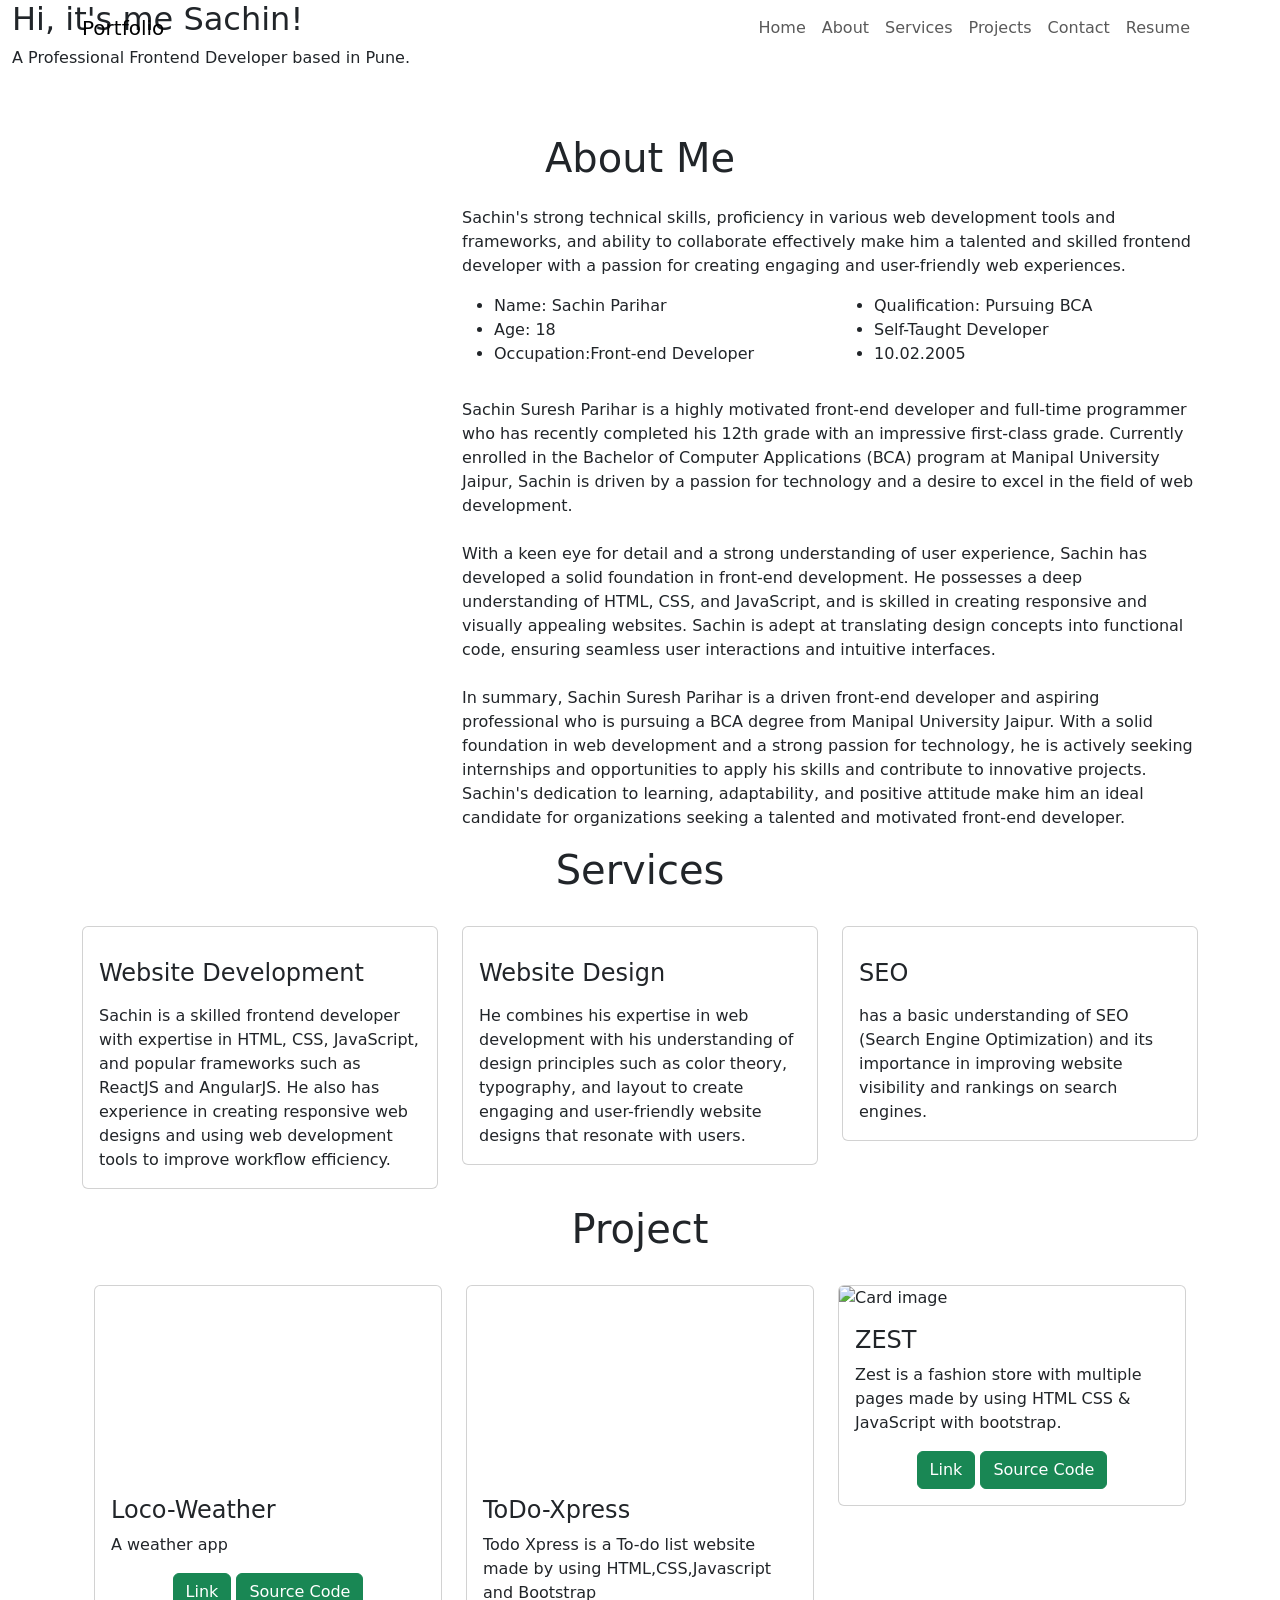
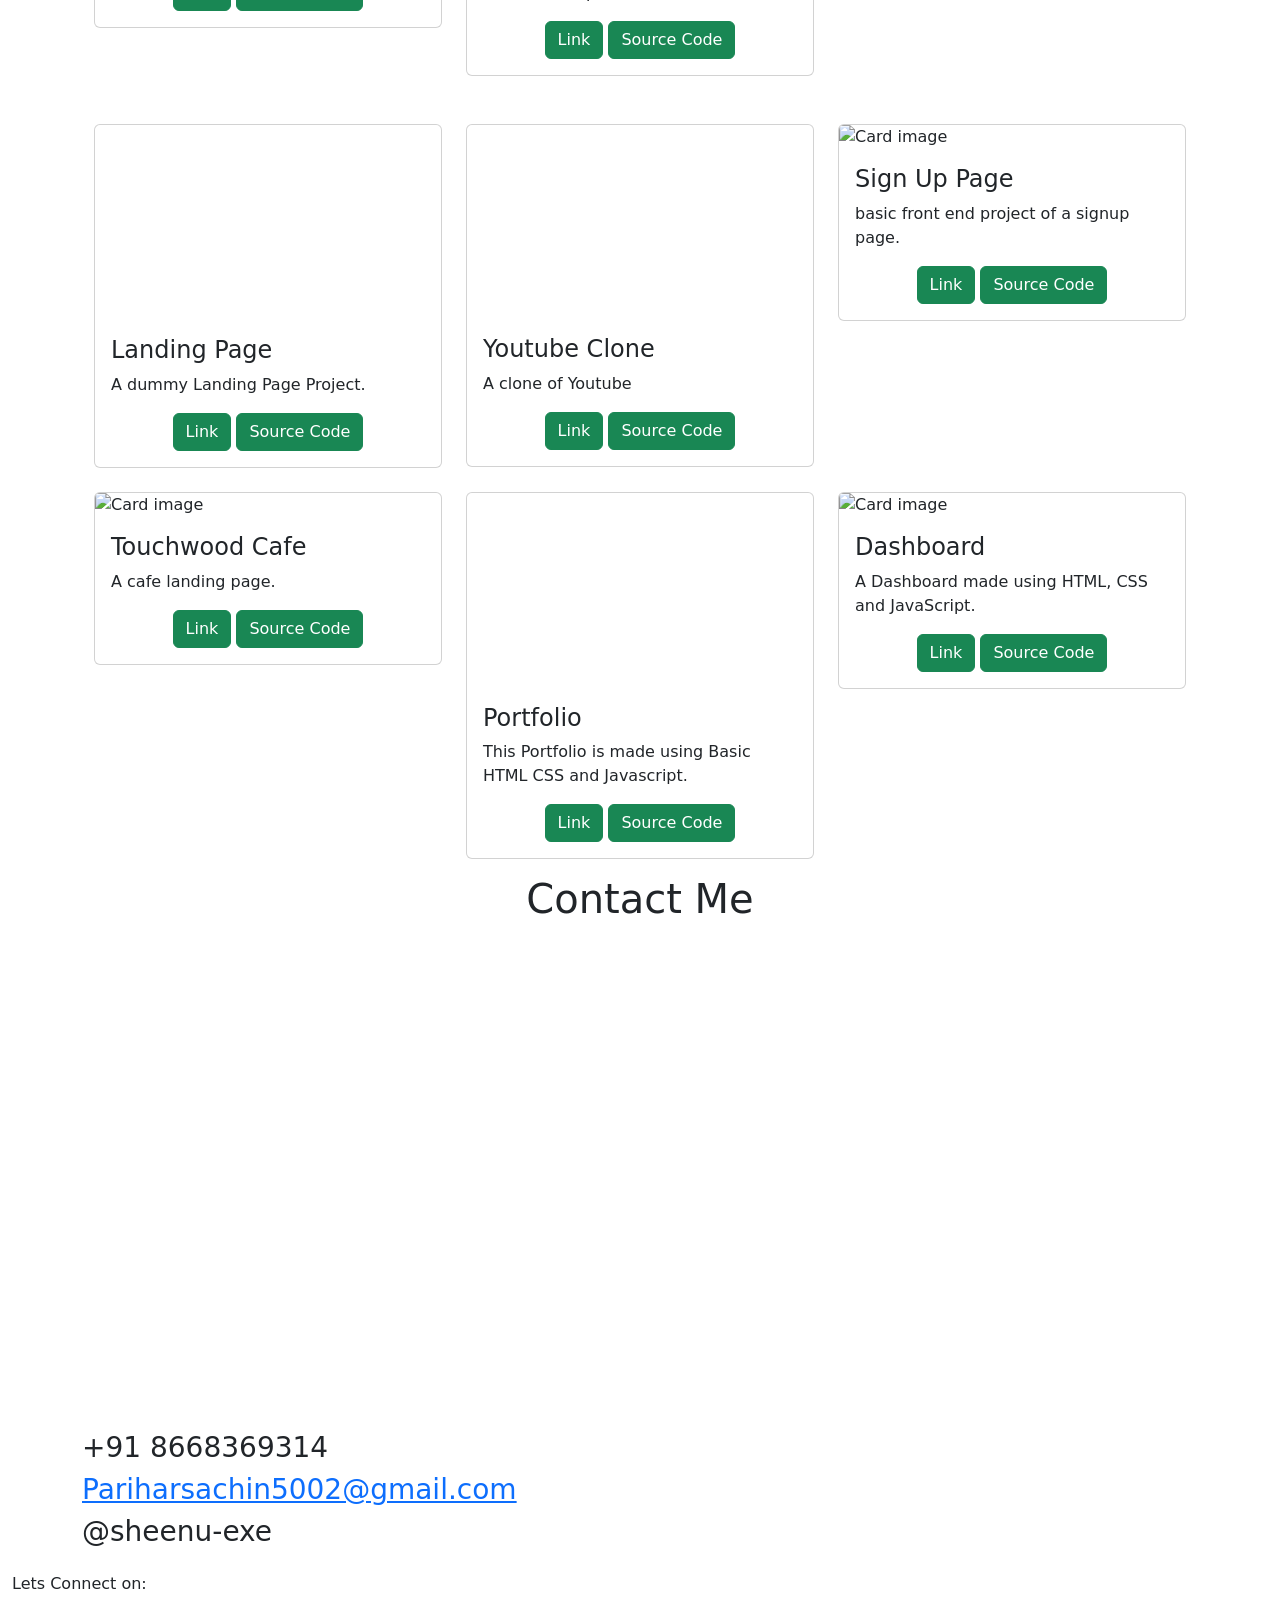
==== index.html @ 8958247c "index.html Signed-off-by: Sachin Parihar <130788900+Sheenu-exe@users.noreply.github.com>" ====
<!DOCTYPE html>
<html lang="en">
<head>
    <meta charset="UTF-8">
    <meta http-equiv="X-UA-Compatible" content="IE=edge">
    <meta name="viewport" content="width=device-width, initial-scale=1.0">
    <link href="https://fonts.googleapis.com/css2?family=Press+Start+2P&display=swap" rel="stylesheet">
    <link href="https://fonts.googleapis.com/css2?family=Jost:wght@600&display=swap" rel="stylesheet">
    <link href="https://fonts.googleapis.com/css2?family=EB+Garamond:ital,wght@1,500&display=swap" rel="stylesheet">
    <link href="https://fonts.googleapis.com/css2?family=Montserrat:ital,wght@1,800&display=swap" rel="stylesheet">
    <link href="https://fonts.googleapis.com/css2?family=Raleway&display=swap" rel="stylesheet">
    <script src="https://kit.fontawesome.com/d9a26642d3.js" crossorigin="anonymous"></script>
    <link rel="stylesheet" href="style.css">
    <link href="https://fonts.googleapis.com/css2?family=Montserrat:ital@1&display=swap" rel="stylesheet">
    <link href="https://fonts.googleapis.com/css2?family=Poppins&display=swap" rel="stylesheet">
    <link href="https://fonts.googleapis.com/css2?family=Baskervville&display=swap" rel="stylesheet">
    <link href="https://cdn.jsdelivr.net/npm/bootstrap@5.0.2/dist/css/bootstrap.min.css" rel="stylesheet" integrity="sha384-EVSTQN3/azprG1Anm3QDgpJLIm9Nao0Yz1ztcQTwFspd3yD65VohhpuuCOmLASjC" crossorigin="anonymous">
    <script src="https://cdn.jsdelivr.net/npm/bootstrap@5.1.3/dist/js/bootstrap.bundle.min.js"></script>
  <!-- font awesome -->
  <script src="https://kit.fontawesome.com/31149d48b0.js" crossorigin="anonymous"></script>
    <title>Portfolio</title>
   

</head>

<body>
    <nav class="navbar navbar-expand-lg fixed-top navbarScroll">
        <div class="container">
            <a class="navbar-brand" href="#">Portfolio</a>
            <button class="navbar-toggler" type="button" data-bs-toggle="collapse" data-bs-target="#navbarSupportedContent" aria-controls="navbarSupportedContent" aria-expanded="false" aria-label="Toggle navigation">
                <span class="navbar-toggler-icon"><i class="fa fa-bars" aria-hidden="true" style="font-size: 2.0rem;margin-bottom:5px;color: white;"></i></span>
            </button>
            <div class="collapse navbar-collapse" id="navbarSupportedContent">
                <ul class="navbar-nav ms-auto">
                    <li class="nav-item active">
                        <a class="nav-link" href="#home">Home</a>
                    </li>
                    <li class="nav-item">
                        <a class="nav-link" href="#about">About</a>
                    </li>
                    <li class="nav-item">
                        <a class="nav-link" href="#services">Services</a>
                    </li>
                    <li class="nav-item">
                        <a class="nav-link" href="#portfolio">Projects</a>
                    </li>
                    <li class="nav-item">
                        <a class="nav-link" href="#contact">Contact</a>
                    </li>
                    <li class="nav-item">
                        <a href="Resume.pdf" class="nav-link" target="_blank">Resume <i class="fa-solid fa-file-pdf"></i></a>
                    </li>
                </ul>
                <script>
                    // add class navbarDark on navbar scroll
                const header = document.querySelector('.navbar');
                
                window.onscroll = function() {
                    var top = window.scrollY;
                    if(top >=650) {
                        header.classList.add('navbarDark');
                    }
                    else {
                        header.classList.remove('navbarDark');
                    }
                }
                </script>
            </div>
        </div>
    </nav>
    <section class="bgimage" id="home">
        <div class="container-fluid">
            <div class="row">
            <div class="col-lg-12 col-md-12 col-sm-12 col-xs-12 hero-text">
                <h2 class="hero_title">Hi, it's me Sachin!</h2>
                <p class="hero_desc">A Professional Frontend Developer based in Pune.</p>
            </div>
            </div>
        </div>
    </section>
    <section id="about">
        <div class="container mt-4 pt-4">
            <h1 class="text-center">About Me</h1>
            <div class="row mt-4">
                <div class="col-lg-4">
                    <img src="https://i.ibb.co/yyxjjWq/20230515-121701-2-removebg-preview-removebg-preview.jpg" class= "imageAboutPage" alt="" >
                </div>
                <div class="col-lg-8">
                    <p>  Sachin's strong technical skills, proficiency in various web development tools and frameworks, and ability to collaborate effectively make him a talented and skilled frontend developer with a passion for creating engaging and user-friendly web experiences.
                        
                    </p>
                    <div class="row mt-3">
                        <div class="col-md-6">
                            <ul>
                                <li>Name: Sachin Parihar</li>
                                <li>Age: 18</li>
                                <li>Occupation:Front-end Developer</li>

                            </ul>
                        </div>
                        <div class="col-md-6">
                            <ul>
                                <li>Qualification: Pursuing BCA</li>
                                <li>Self-Taught Developer</li>
                                <li><i class="fa-regular fa-calendar-check"></i>10.02.2005</li>

                            </ul>
                        </div>
                    </div>
                    <div class="row mt-3">
                        <p>  Sachin Suresh Parihar is a highly motivated front-end developer and full-time programmer who has recently completed his 12th grade with an impressive first-class grade. Currently enrolled in the Bachelor of Computer Applications (BCA) program at Manipal University Jaipur, Sachin is driven by a passion for technology and a desire to excel in the field of web development. <br>
                            <br>
                            With a keen eye for detail and a strong understanding of user experience, Sachin has developed a solid foundation in front-end development. He possesses a deep understanding of HTML, CSS, and JavaScript, and is skilled in creating responsive and visually appealing websites. Sachin is adept at translating design concepts into functional code, ensuring seamless user interactions and intuitive interfaces. <br>
                            <br>
                            In summary, Sachin Suresh Parihar is a driven front-end developer and aspiring professional who is pursuing a BCA degree from Manipal University Jaipur. With a solid foundation in web development and a strong passion for technology, he is actively seeking internships and opportunities to apply his skills and contribute to innovative projects. Sachin's dedication to learning, adaptability, and positive attitude make him an ideal candidate for organizations seeking a talented and motivated front-end developer.
                        </p>
                    </div>
                </div>
            </div>
    </section>

               <!-- services section-->
    <section id="services">
        <div class="container">
            <h1 class="text-center">Services</h1>
            <div class="row">
                <div class="col-lg-4 mt-4">
                    <div class="card servicesText">
                        <div class="card-body">
                            <i class="fas servicesIcon fa-clock"></i>
                            <h4 class="card-title mt-3">Website Development</h4>
                            <p class="card-text mt-3">Sachin is a skilled frontend developer with expertise in HTML, CSS, JavaScript, and popular frameworks such as ReactJS and AngularJS. He also has experience in creating responsive web designs and using web development tools to improve workflow efficiency.
                            </p>
                        </div>
                    </div>  
                </div>
                <div class="col-lg-4 mt-4">
                    <div class="card servicesText">
                        <div class="card-body">
                            <i class='fas servicesIcon fa-layer-group'></i>
                            <h4 class="card-title mt-3">Website Design</h4>
                            <p class="card-text mt-3">He combines his expertise in web development with his understanding of design principles such as color theory, typography, and layout to create engaging and user-friendly website designs that resonate with users.
                            </p>
                        </div>
                    </div>  
                </div>
                <div class="col-lg-4 mt-4">
                    <div class="card servicesText">
                        <div class="card-body">
                            <i class='fas servicesIcon fa-search'></i>
                            <h4 class="card-title mt-3">SEO</h4>
                            <p class="card-text mt-3"> has a basic understanding of SEO (Search Engine Optimization) and its importance in improving website visibility and rankings on search engines.
                            </p>
                        </div>
                    </div>  
                </div>
                
            </div>
            <!-- portfolio section-->
    <section id="portfolio">
        <div class="container mt-3">
            <h1 class="text-center">Project</h1>
            <div class="row">
                <div class="col-lg-4 mt-4">
                    <div class="card">
                        <div class="card-img-top" style="padding: 56.07% 0 0 0; position: relative"><div style="height:100%;left:0;position:absolute;top:0;width:100%"><iframe height="100%" width="100%;" src="https://embed.wave.video/FgFue5vTBNXrHZXG" frameborder="0" allow="autoplay; fullscreen" scrolling="no"></iframe></div></div>
                        <div class="card-body">
                            <h4 class="card-title">Loco-Weather</h4>
                            <p class="card-text">A weather app</p>
                            <div class="text-center">
                                <a href="https://sheenu-exe.github.io/LocoWeather/" target="_blank" class="btn btn-success">Link <i class="fa-solid fa-arrow-up-right-from-square"></i></a>
                                <a href="https://github.com/Sheenu-exe/LocoWeather" target="_blank" class="btn btn-success">Source Code <i class="fa-solid fa-code"></i></a>

                            </div>
                        </div>
                    </div>
                </div>

                <div class="col-lg-4 mt-4">
                    <div class="card portfolioContent">
                        <div class="card-img-top" style="padding: 56.07% 0 0 0; position: relative"><div style="height:100%;left:0;position:absolute;top:0;width:100%"><iframe height="100%" width="100%;" src="https://embed.wave.video/4q70MtS2RNQHyMm0" frameborder="0" allow="autoplay; fullscreen" scrolling="no"></iframe></div></div>
                        <div class="card-body">
                            <h4 class="card-title">ToDo-Xpress</h4>
                            <p class="card-text">Todo Xpress is a To-do list website made by using HTML,CSS,Javascript and Bootstrap</p>
                            <div class="text-center">
                                <a href=" https://sheenu-exe.github.io/Todo-Xpress/" target="_blank" class="btn btn-success">Link <i class="fa-solid fa-arrow-up-right-from-square"></i></a>
                                <a href="https://github.com/Sheenu-exe/Todo-Xpress" target="_blank" class="btn btn-success">Source Code <i class="fa-solid fa-code"></i></a>
                            </div>
                        </div>
                    </div>
                </div>

                <div class="col-lg-4 mt-4">
                    <div class="card portfolioContent">
                        <img class="card-img-top" src="https://i.ibb.co/xFTJJXP/Screenshot-2023-08-02-143552.png" alt="Card image" style="width:100%">
                        <div class="card-body">
                            <h4 class="card-title">ZEST</h4>
                            <p class="card-text">Zest is a fashion store with multiple pages made by using HTML CSS & JavaScript with bootstrap.</p>
                            <div class="text-center">
                                <a href="https://sheenu-exe.github.io/ZEST/" target="_blank" class="btn btn-success">Link <i class="fa-solid fa-arrow-up-right-from-square"></i></a>
                                <a href="https://github.com/Sheenu-exe/ZEST" target="_blank" class="btn btn-success">Source Code <i class="fa-solid fa-code"></i></a>

                            </div>
                        </div>
                    </div>
                </div>
            </div>
            <br>
            <div class="row">
                <div class="col-lg-4 mt-4">
                    <div class="card portfolioContent">
                        <div class="card-img-top" style="padding: 56.43% 0 0 0; position: relative"><div style="height:100%;left:0;position:absolute;top:0;width:100%"><iframe height="100%" width="100%;" src="https://embed.wave.video/UrRNggEgrGtcHWGn" frameborder="0" allow="autoplay; fullscreen" scrolling="no"></iframe></div></div>
                        <div class="card-body">
                            <h4 class="card-title">Landing Page</h4>
                            <p class="card-text">A dummy Landing Page Project.</p>
                            <div class="text-center">
                                <a href="https://sheenu-exe.github.io/SilverEmbrace/" target="_blank" class="btn btn-success">Link <i class="fa-solid fa-arrow-up-right-from-square"></i></a>
                                <a href="https://github.com/Sheenu-exe/SilverEmbrace" target="_blank" class="btn btn-success">Source Code <i class="fa-solid fa-code"></i></a>

                            </div>
                        </div>
                    </div>
                </div>

                <div class="col-lg-4 mt-4">
                    <div class="card portfolioContent">
                        <div class="card-img-top" style="padding: 56.07% 0 0 0; position: relative"><div style="height:100%;left:0;position:absolute;top:0;width:100%"><iframe height="100%" width="100%;" src="https://embed.wave.video/azEUGZSRtTvdbkle" frameborder="0" allow="autoplay; fullscreen" scrolling="no"></iframe></div></div>
                        <div class="card-body">
                            <h4 class="card-title">Youtube Clone</h4>
                            <p class="card-text">A clone of Youtube</p>
                            <div class="text-center">
                                <a href="https://sheenu-exe.github.io/Youtubesachin/" target="_blank" class="btn btn-success">Link <i class="fa-solid fa-arrow-up-right-from-square"></i></a>
                                <a href="https://github.com/Sheenu-exe/Youtubesachin" target="_blank" class="btn btn-success">Source Code <i class="fa-solid fa-code"></i></a>

                            </div>
                        </div>
                    </div>
                </div>

                <div class="col-lg-4 mt-4">
                    <div class="card portfolioContent">
                        <img class="card-img-top" src="https://i.ibb.co/6yZprKZ/Screenshot-2023-07-03-234025.png" alt="Card image" style="width:100%">
                        <div class="card-body">
                            <h4 class="card-title">Sign Up Page</h4>
                            <p class="card-text">basic front end project of a signup page.</p>
                            <div class="text-center">
                                <a href="https://sheenu-exe.github.io/Sign-Up-Page/" target="_blank" class="btn btn-success">Link <i class="fa-solid fa-arrow-up-right-from-square"></i></a>
                                <a href="https://github.com/Sheenu-exe/Sign-Up-Page" target="_blank" class="btn btn-success">Source Code <i class="fa-solid fa-code"></i></a>

                            </div>
                        </div>
                    </div>
                </div>
            </div>
            <div class="row">
                <div class="col-lg-4 mt-4">
                    <div class="card portfolioContent">
                        <img class="card-img-top" src="https://i.ibb.co/hgP9fN5/IMG-20230705-WA0023.jpg" alt="Card image" style="width:100%">
                        <div class="card-body">
                            <h4 class="card-title">Touchwood Cafe</h4>
                            <p class="card-text">A cafe landing page.</p>
                            <div class="text-center">
                                <a href="https://sheenu-exe.github.io/Touchwood-Cafe/" target="_blank" class="btn btn-success">Link <i class="fa-solid fa-arrow-up-right-from-square"></i></a>
                                <a href="https://github.com/Sheenu-exe/Touchwood-Cafe" target="_blank" class="btn btn-success">Source Code <i class="fa-solid fa-code"></i></a>

                            </div>
                        </div>
                    </div>
                </div>
                <div class="col-lg-4 mt-4">
                    <div class="card portfolioContent">
                        <div clas="card-img-top" style="padding: 56.25% 0 0 0; position: relative"><div style="height:100%;left:0;position:absolute;top:0;width:100%"><iframe height="100%" width="100%;" src="https://embed.wave.video/RfZsCFn0IcCI5Qnn" frameborder="0" allow="autoplay; fullscreen" scrolling="no"></iframe></div></div>
                        <div class="card-body">
                            <h4 class="card-title">Portfolio</h4>
                            <p class="card-text">This Portfolio is made using Basic HTML CSS and Javascript.</p>
                            <div class="text-center">
                                <a href="https://sheenu-exe.github.io/portfolio/" target="_blank" class="btn btn-success">Link <i class="fa-solid fa-arrow-up-right-from-square"></i></a>
                                <a href="https://github.com/Sheenu-exe/portfolio" target="_blank" class="btn btn-success">Source Code <i class="fa-solid fa-code"></i></a>

                            </div>
                        </div>
                    </div>
                </div>
                <div class="col-lg-4 mt-4">
                    <div class="card portfolioContent">
                        <img class="card-img-top" src="https://i.ibb.co/7215G87/Screenshot-2023-08-05-100552.png" alt="Card image" style="width:100%">
                        <div class="card-body">
                            <h4 class="card-title">Dashboard</h4>
                            <p class="card-text">A Dashboard made using HTML, CSS and JavaScript.</p>
                            <div class="text-center">
                                <a href="https://sheenu-exe.github.io/Dashboard/" target="_blank" class="btn btn-success">Link <i class="fa-solid fa-arrow-up-right-from-square"></i></a>
                                <a href="https://github.com/Sheenu-exe/Dashboard" target="_blank" class="btn btn-success">Source Code <i class="fa-solid fa-code"></i></a>

                            </div>
                        </div>
                    </div>
                </div>
                
            </div>
    </section>

            
    </section>
    <!-- contact section-->
    <section id="contact">
        <div class="container mt-3 contactContent">
            <h1 class="text-center">Contact Me</h1>
            <div class="infom">
            <div class="map">
                <div style="overflow:hidden;resize:none;max-width:100%;width:500px;height:500px;justify-content:center"><div id="embed-map-canvas" style="height:100%; width:100%;max-width:100%;"><iframe style="height:100%;width:100%;border:0;" frameborder="0" src="https://www.google.com/maps/embed/v1/place?q=Ram+Nagar,+Rahatani,+Pimpri-Chinchwad,+Maharashtra,+India&key=AIzaSyBFw0Qbyq9zTFTd-tUY6dZWTgaQzuU17R8"></iframe></div><a class="code-for-google-map" rel="nofollow" href="https://www.bootstrapskins.com/themes" id="get-map-data">premium bootstrap themes</a><style>#embed-map-canvas .text-marker.map-generator{max-width: 50%; max-height: 100%; background: none;}</style></div>

                        <a class="googlemaps-html" href="https://www.embed-map.com" id="get-data-forembedmap"></a>
                        <style>#embedmap-canvas img{max-width:none!important;background:none!important;font-size: inherit;font-weight:inherit;}
                        </style>
                           
            </div>
            <div class="contact-info">
                <h3 class="h3a"><i class="fa-solid fa-phone fa-shake"></i>+91 8668369314</h3>
                <h3 ><i class="fa-regular fa-envelope"></i> <a href="pariharsachin5002@gmail.com">Pariharsachin5002@gmail.com</a></h3>
                <h3><i class="fa-brands fa-instagram fa-sm"></i>@sheenu-exe</h3>
            </div>
        </div>

               
      
        </div>
    </section>
    <!-- footer section-->
    <footer id="footer">
        <div class="container-fluid">
            <!-- social media icons -->
            <div class="social-icons mt-4">
                <p class="social">Lets Connect on:</p>
                <a href="https://www.facebook.com/sachin.parihar.353250?mibextid=ZbWKwL" target="_blank"><i class="fab fa-facebook"></i></a>
                <a href="https://www.instagram.com/sheenu.exe/" target="_blank"><i class="fab fa-instagram"></i></a>
                <a href="https://twitter.com/Sheenu_exe?t=_Q2MizbDYV2oBbJ6eqNKiA&s=08 " target="_blank"><i class="fab fa-twitter"></i></a>
                <a href="https://www.linkedin.com/in/sachin-parihar-008180264" target="_blank"><i class="fab fa-linkedin"></i></a>
                <a href="https://github.com/Sheenu-exe" target="_blank"><i class="fab fa-github" aria-hidden="true"></i></a>
            </div>
        </div>
    </footer>
</body>
</html>
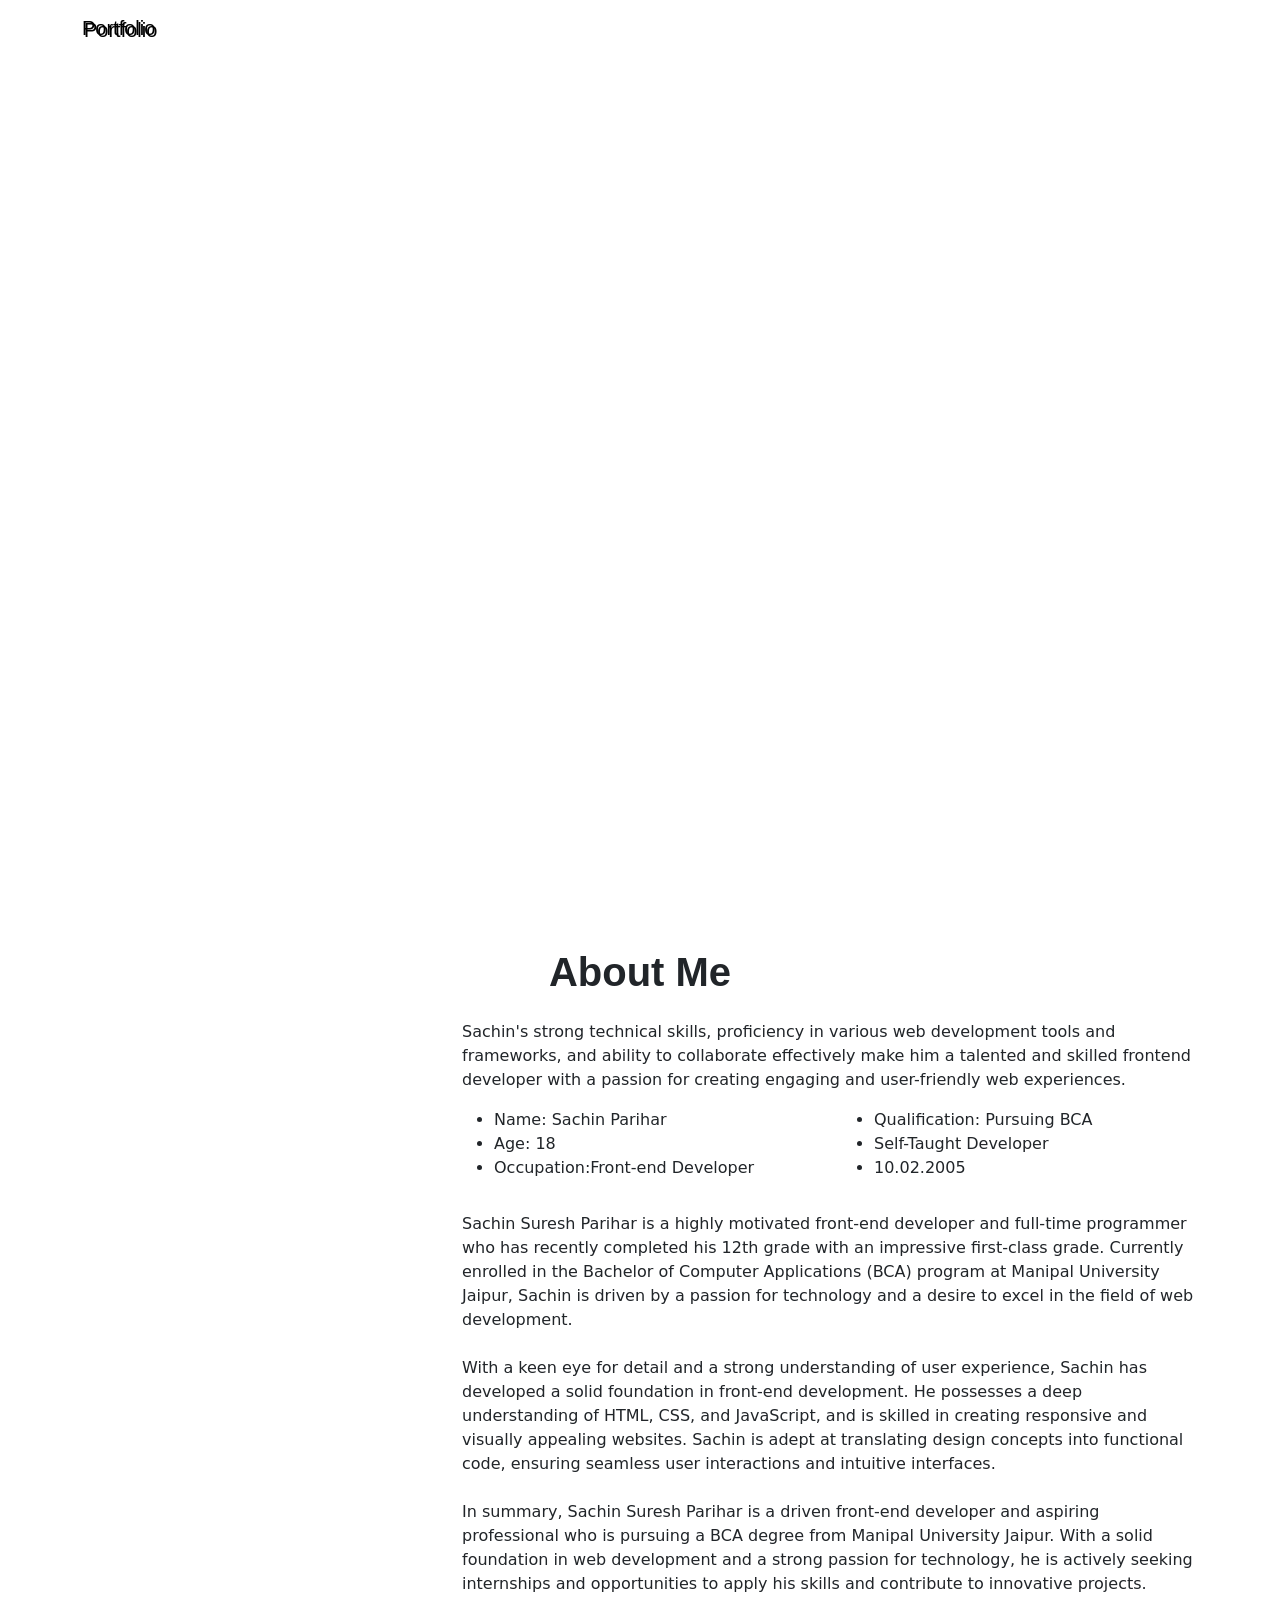
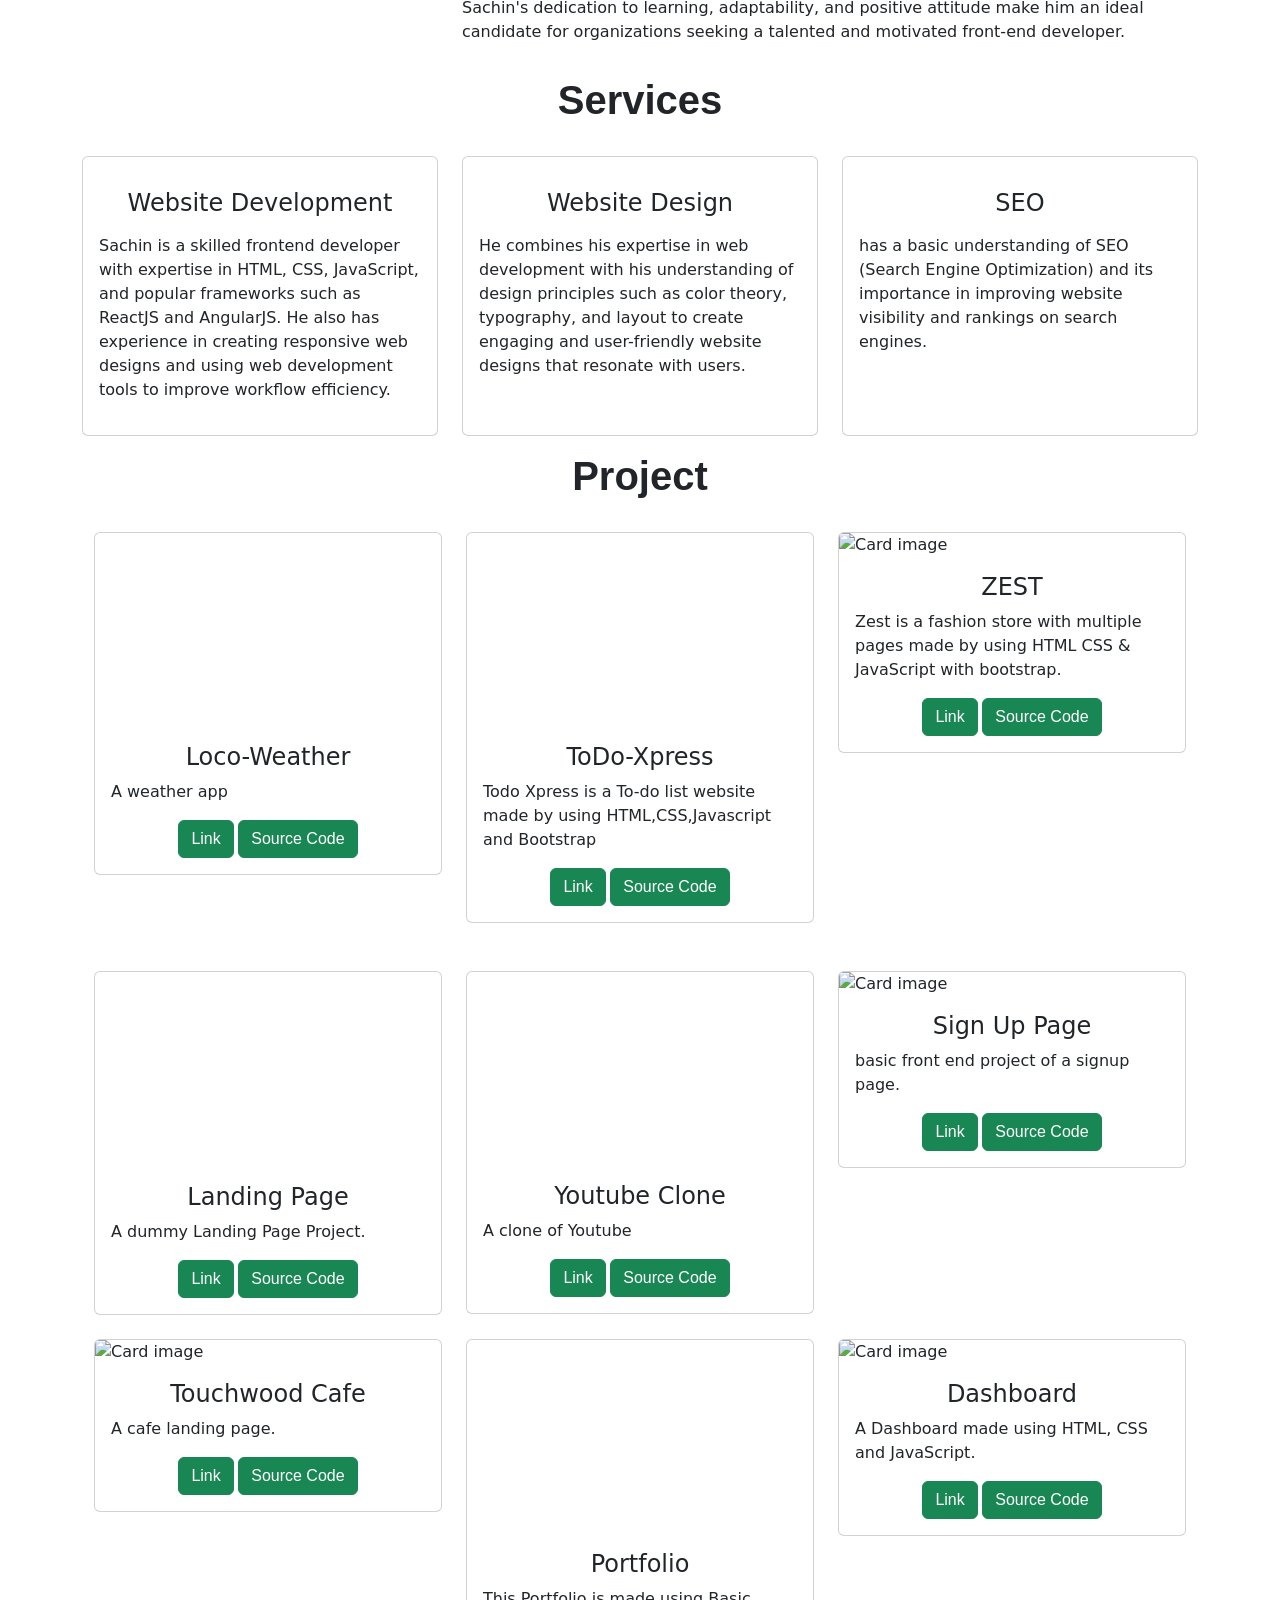
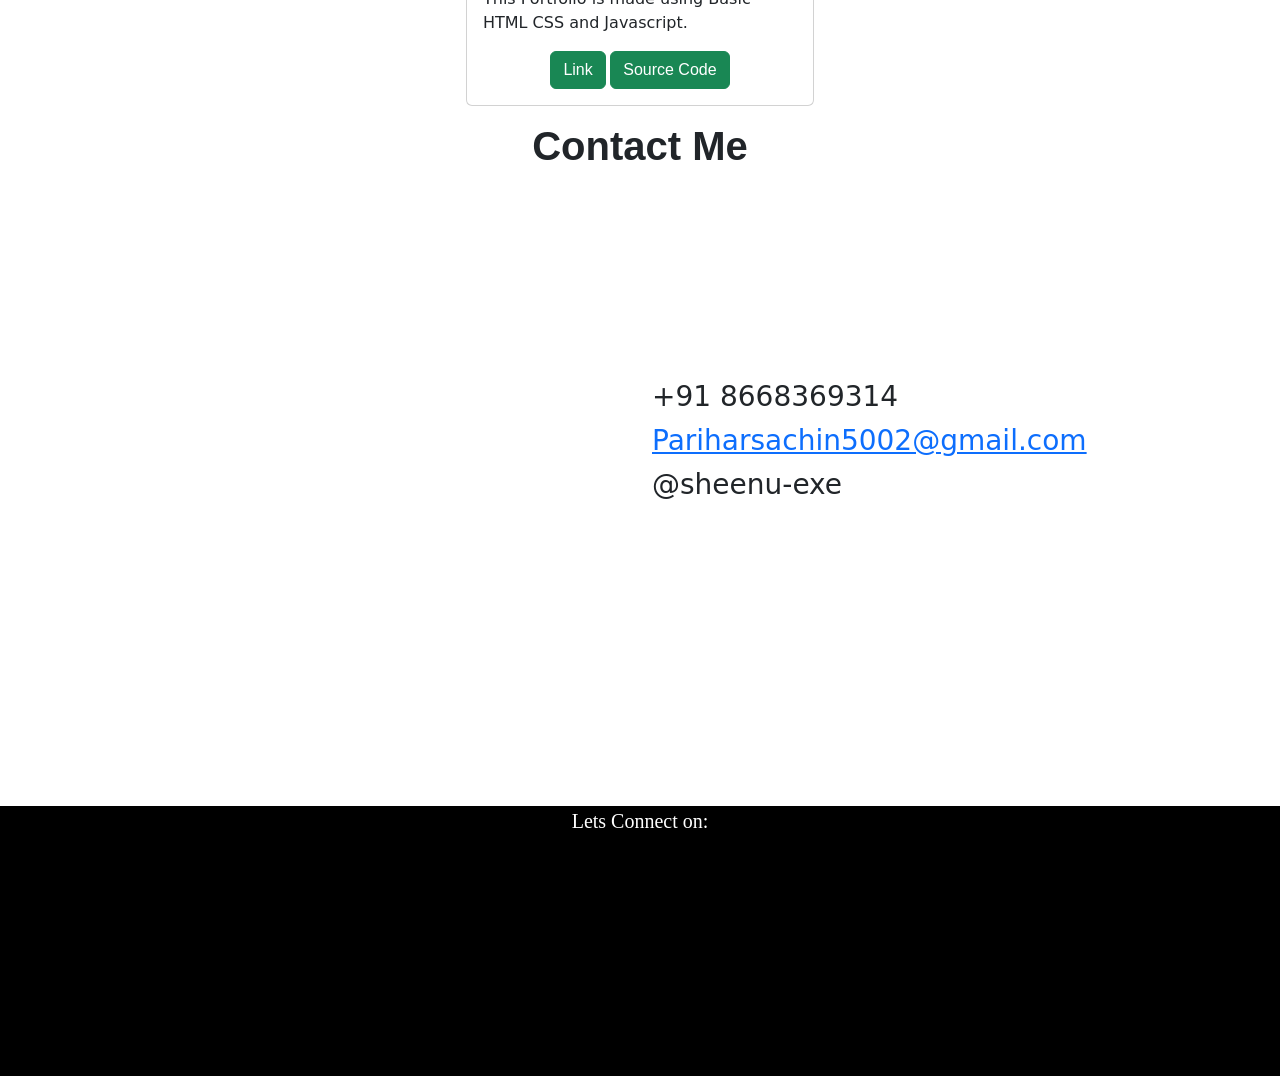
==== commit 71ba40ef: "Update index.html Signed-off-by: Sachin Parihar <130788900+Sheenu-exe@users.noreply.github.com>" ====
--- a/index.html
+++ b/index.html
@@ -48,7 +48,7 @@
                         <a class="nav-link" href="#contact">Contact</a>
                     </li>
                     <li class="nav-item">
-                        <a href="Resume.pdf" class="nav-link" target="_blank">Resume <i class="fa-solid fa-file-pdf"></i></a>
+                        <a href="Resume(1).pdf" class="nav-link" target="_blank">Resume <i class="fa-solid fa-file-pdf"></i></a>
                     </li>
                 </ul>
                 <script>
--- a/style.css
+++ b/style.css
@@ -0,0 +1,192 @@
+
+    @font-face {
+    font-family: Daisy;
+    src: url(Beckan-Regular.otf);
+}
+    /* hero background image */
+    
+.bgimage {
+    height:100vh;
+    background: url('https://i.ibb.co/cLnzmxQ/20221003-114749-4.jpg');
+    background-size:cover;
+    position:relative;
+}
+/* text css above hero image*/
+.hero_title {
+    font-size: 4.5rem;
+    font-weight: bold;
+}
+.hero_desc {
+    font-size: 2rem;
+    font-family: 'Baskervville', serif;
+}
+.hero-text {
+    text-align: center;
+    position: absolute;
+    top: 60%;
+    left: 50%;
+    transform: translate(-50%, -50%);
+    color: white;
+}
+a.nav-link{
+    color: white;
+}
+a.nav-link:hover{
+    color: blue;
+}
+.text-center{
+    font-family: 'Montserrat', sans-serif;
+    font-weight: bolder;
+}
+/* Navbar css*/
+.navbar-brand{
+    text-shadow: 2px 2px black;
+        font-family: 'Jost', sans-serif;
+}
+.navbar-brand , .nav-link{
+    color: white;
+    font-family: 'Raleway', sans-serif;
+    border: 112px #000000;
+}
+/* about section image css */
+.imageAboutPage {
+    width: 100%;
+}
+/* services section css */
+.servicesText.card {
+    height: 280px;
+    cursor: pointer;
+  }
+.servicesIcon {
+    font-size: 36px;
+    text-align: center;
+    width: 100%;
+}
+.card-title {
+    text-align: center;
+}
+.card:hover .servicesIcon {
+    color: #008000;
+}
+.servicesText:hover {
+   
+    border: 1px solid #008000;
+}
+/* spacing on all sections */
+#about, #services, #portfolio, #contact {
+    margin-top: 1rem;
+}
+#contact {
+    padding-bottom: 4rem;
+}
+/* social media icons styling */
+.social-icons {
+    font-size: 66px;
+    cursor: pointer;
+}
+.fab{
+    color: black;
+}
+p.social{
+    font-size: 20px;
+    font-family: Poppins;
+    color: white;
+    margin:10px;
+}
+a>.fa-instagram{
+    color: #000000;
+    background: -webkit-linear-gradient(rgb(188, 12, 241), rgb(212, 4, 4));
+    -webkit-background-clip: text;
+    -webkit-text-fill-color: transparent;
+}
+a>.fa-facebook{
+    color: rgb(57, 50, 255);
+}
+.fa-twitter{
+    color: rgb(0, 110, 255);
+}
+.fa-linkedin{
+    color: rgb(0, 81, 255);
+}
+.fa-github{
+    color: white;
+}
+.infom{
+    display: flex;
+    flex-direction:row;
+    width: 100%;
+}
+.map{
+    margin:20px;
+}
+.contact-info{
+    margin: 20px;
+    margin-top:200px
+}
+.fa-phone{
+    font-size: 30px;
+    margin-right: 10px;
+}
+.fa-envelope{
+    font-size: 30px;
+    margin-right:10px;
+}
+.fa-instagram.fa-sm{
+    font-size: 30px;
+    margin-right:10px;
+}
+/* footer styling */
+#footer {
+    background-color: #000000;
+    text-align: center;
+    height:30vh;
+}
+@media screen and (max-width:450px){
+    .bgimage{
+        background: url('https://i.ibb.co/VN8qHyb/20221003-114749-5.jpg');
+
+        background-size: 375px 667px;
+        background-repeat: no-repeat;
+        background-position: center;
+        background-size:cover;
+    position:relative;
+    }
+    p.social{
+        flex-wrap: wrap;
+    }
+    .social-icons>a{
+        height:20px
+    }
+    #footer{
+        height:25vh
+    }
+    .fa-instagram,.fa-github,.fa-linkedin,.fa-facebook,.fa-twitter{
+        font-size: 30px;
+    }
+    .hero_title{
+        font-size: 3.5rem;
+             color: white;
+            
+    }
+    div.infom{
+        height:105vh
+    }
+    .navbar-brand{
+        font-size: 30px;
+    }
+    .infom{
+        display: flex;
+        flex-direction: column;
+    }
+    .contact-info>h3{
+        font-size: 15px;
+        margin: 20px;
+    }
+    .fa-instagram.fa-sm,.fa-envelope,.fa-phone{
+        font-size: 20px;
+    }
+}
+/* display background color black on navbar scroll */
+.navbarScroll.navbarDark {
+    background-color: black;
+}
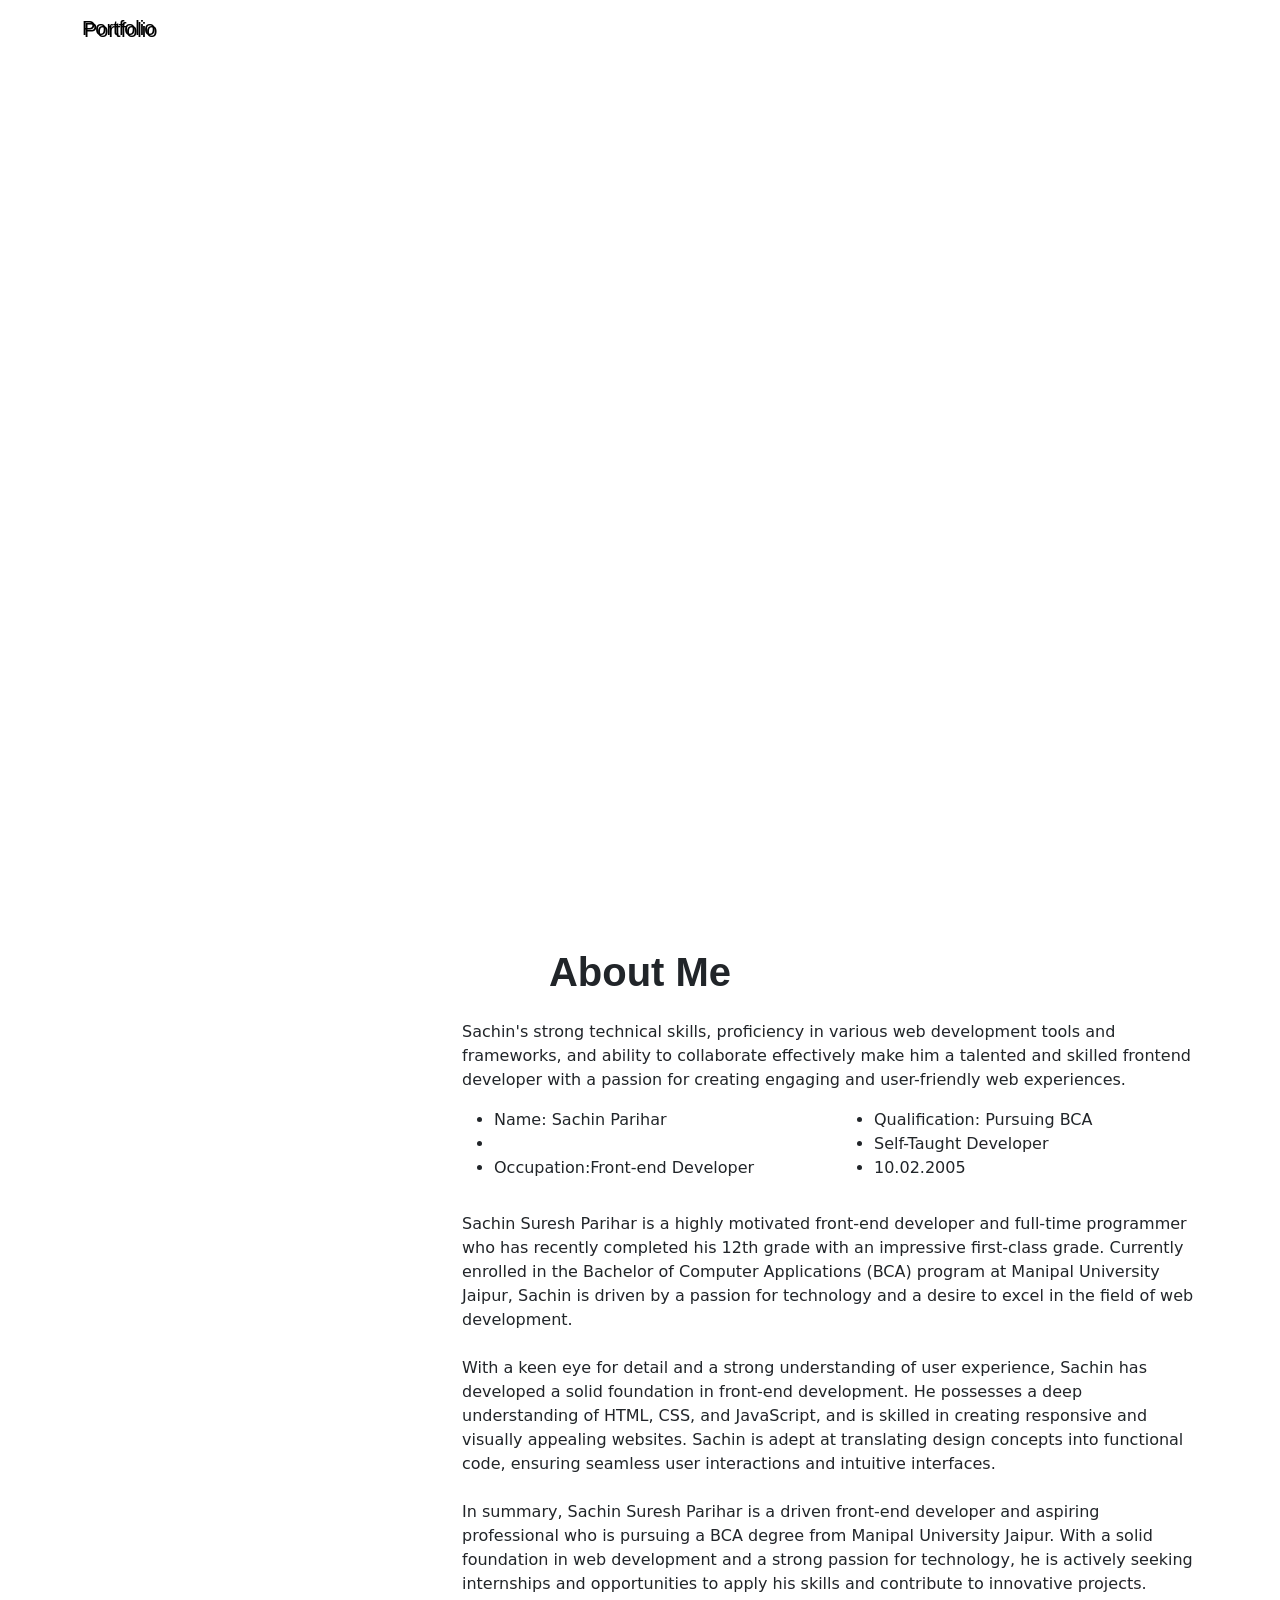
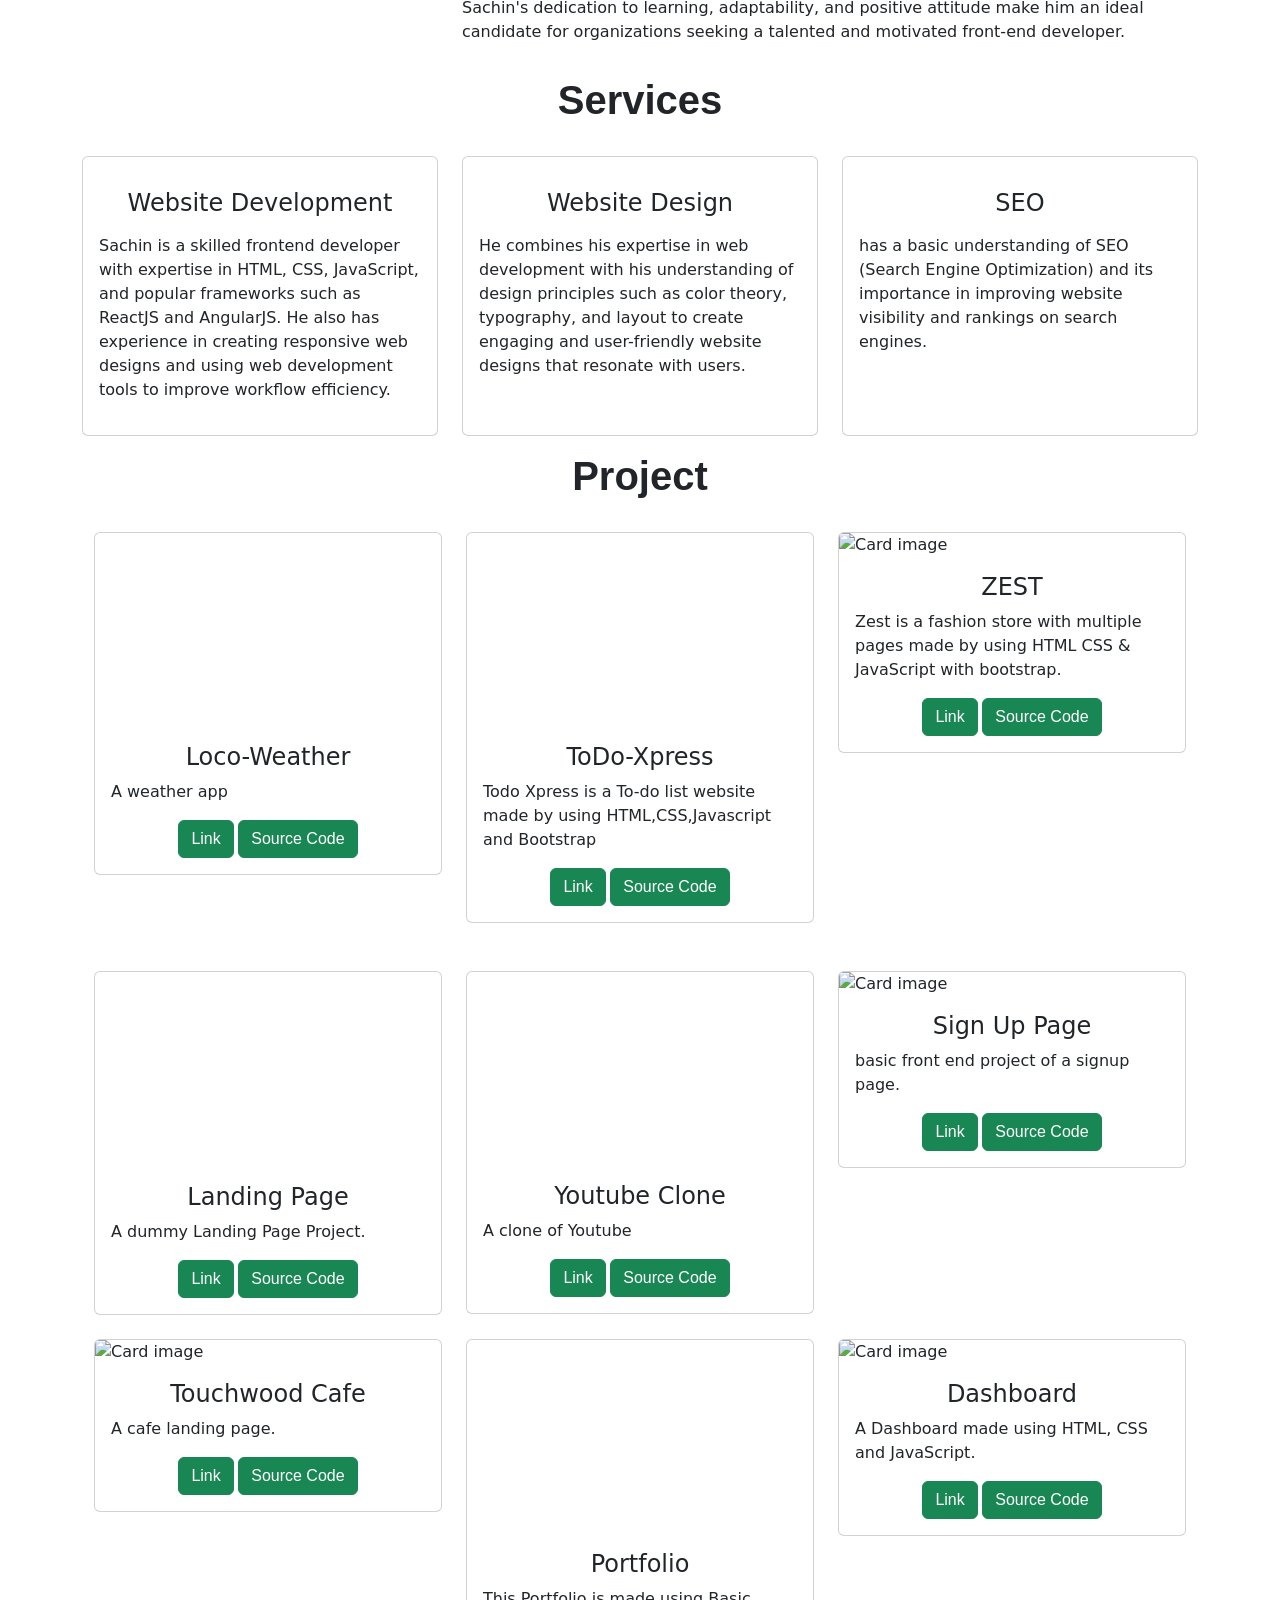
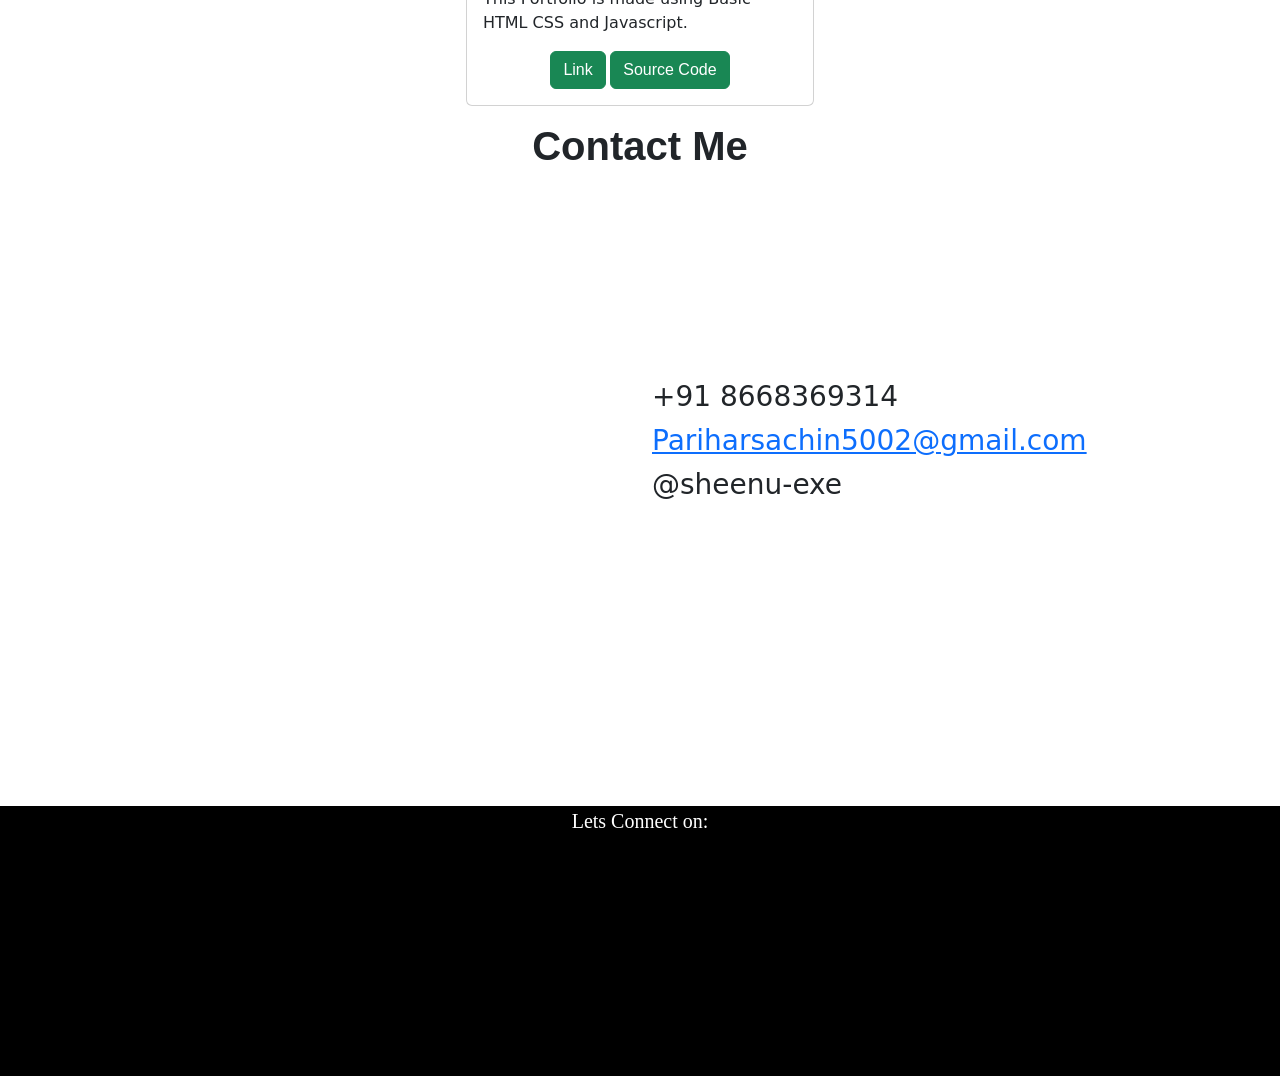
==== commit 403343aa: "Update index.html Signed-off-by: Sachin Parihar <130788900+Sheenu-exe@users.noreply.github.com>" ====
--- a/index.html
+++ b/index.html
@@ -19,6 +19,7 @@
   <!-- font awesome -->
   <script src="https://kit.fontawesome.com/31149d48b0.js" crossorigin="anonymous"></script>
     <title>Portfolio</title>
+    <link rel="icon" type="image/x-icon" href="https://i.ibb.co/4JfCSQV/vecteezy-unique-and-modern-sp-logo-design.jpg">
    
 
 </head>
@@ -48,23 +49,9 @@
                         <a class="nav-link" href="#contact">Contact</a>
                     </li>
                     <li class="nav-item">
-                        <a href="Resume(1).pdf" class="nav-link" target="_blank">Resume <i class="fa-solid fa-file-pdf"></i></a>
+                        <a href="Resume (1).pdf" class="nav-link" target="_blank">Resume <i class="fa-solid fa-file-pdf"></i></a>
                     </li>
                 </ul>
-                <script>
-                    // add class navbarDark on navbar scroll
-                const header = document.querySelector('.navbar');
-                
-                window.onscroll = function() {
-                    var top = window.scrollY;
-                    if(top >=650) {
-                        header.classList.add('navbarDark');
-                    }
-                    else {
-                        header.classList.remove('navbarDark');
-                    }
-                }
-                </script>
             </div>
         </div>
     </nav>
@@ -93,7 +80,7 @@
                         <div class="col-md-6">
                             <ul>
                                 <li>Name: Sachin Parihar</li>
-                                <li>Age: 18</li>
+                                <li id="age"></li>
                                 <li>Occupation:Front-end Developer</li>
 
                             </ul>
@@ -339,5 +326,29 @@
             </div>
         </div>
     </footer>
+    <script>
+        // add class navbarDark on navbar scroll
+    const header = document.querySelector('.navbar');
+    
+    window.onscroll = function() {
+        var top = window.scrollY;
+        if(top >=650) {
+            header.classList.add('navbarDark');
+        }
+        else {
+            header.classList.remove('navbarDark');
+        }
+    }
+
+
+    var Age = document.getElementById("Age");
+const currentDate = new Date();
+const currentYear = currentDate.getFullYear();
+var birthYear = 2005;
+var currentAge = currentYear - birthYear;
+
+Age.appendChild(document.createTextNode("Age :"+currentAge));
+
+    </script>
 </body>
 </html>
--- a/style.css
+++ b/style.css
@@ -7,7 +7,7 @@
     
 .bgimage {
     height:100vh;
-    background: url('https://i.ibb.co/cLnzmxQ/20221003-114749-4.jpg');
+    background: url('https://i.ibb.co/3MqN02v/20231018-090502-131.jpg');
     background-size:cover;
     position:relative;
 }
@@ -143,7 +143,7 @@
 }
 @media screen and (max-width:450px){
     .bgimage{
-        background: url('https://i.ibb.co/VN8qHyb/20221003-114749-5.jpg');
+        background: url('https://i.ibb.co/2NgBKdr/portrait.jpg');
 
         background-size: 375px 667px;
         background-repeat: no-repeat;
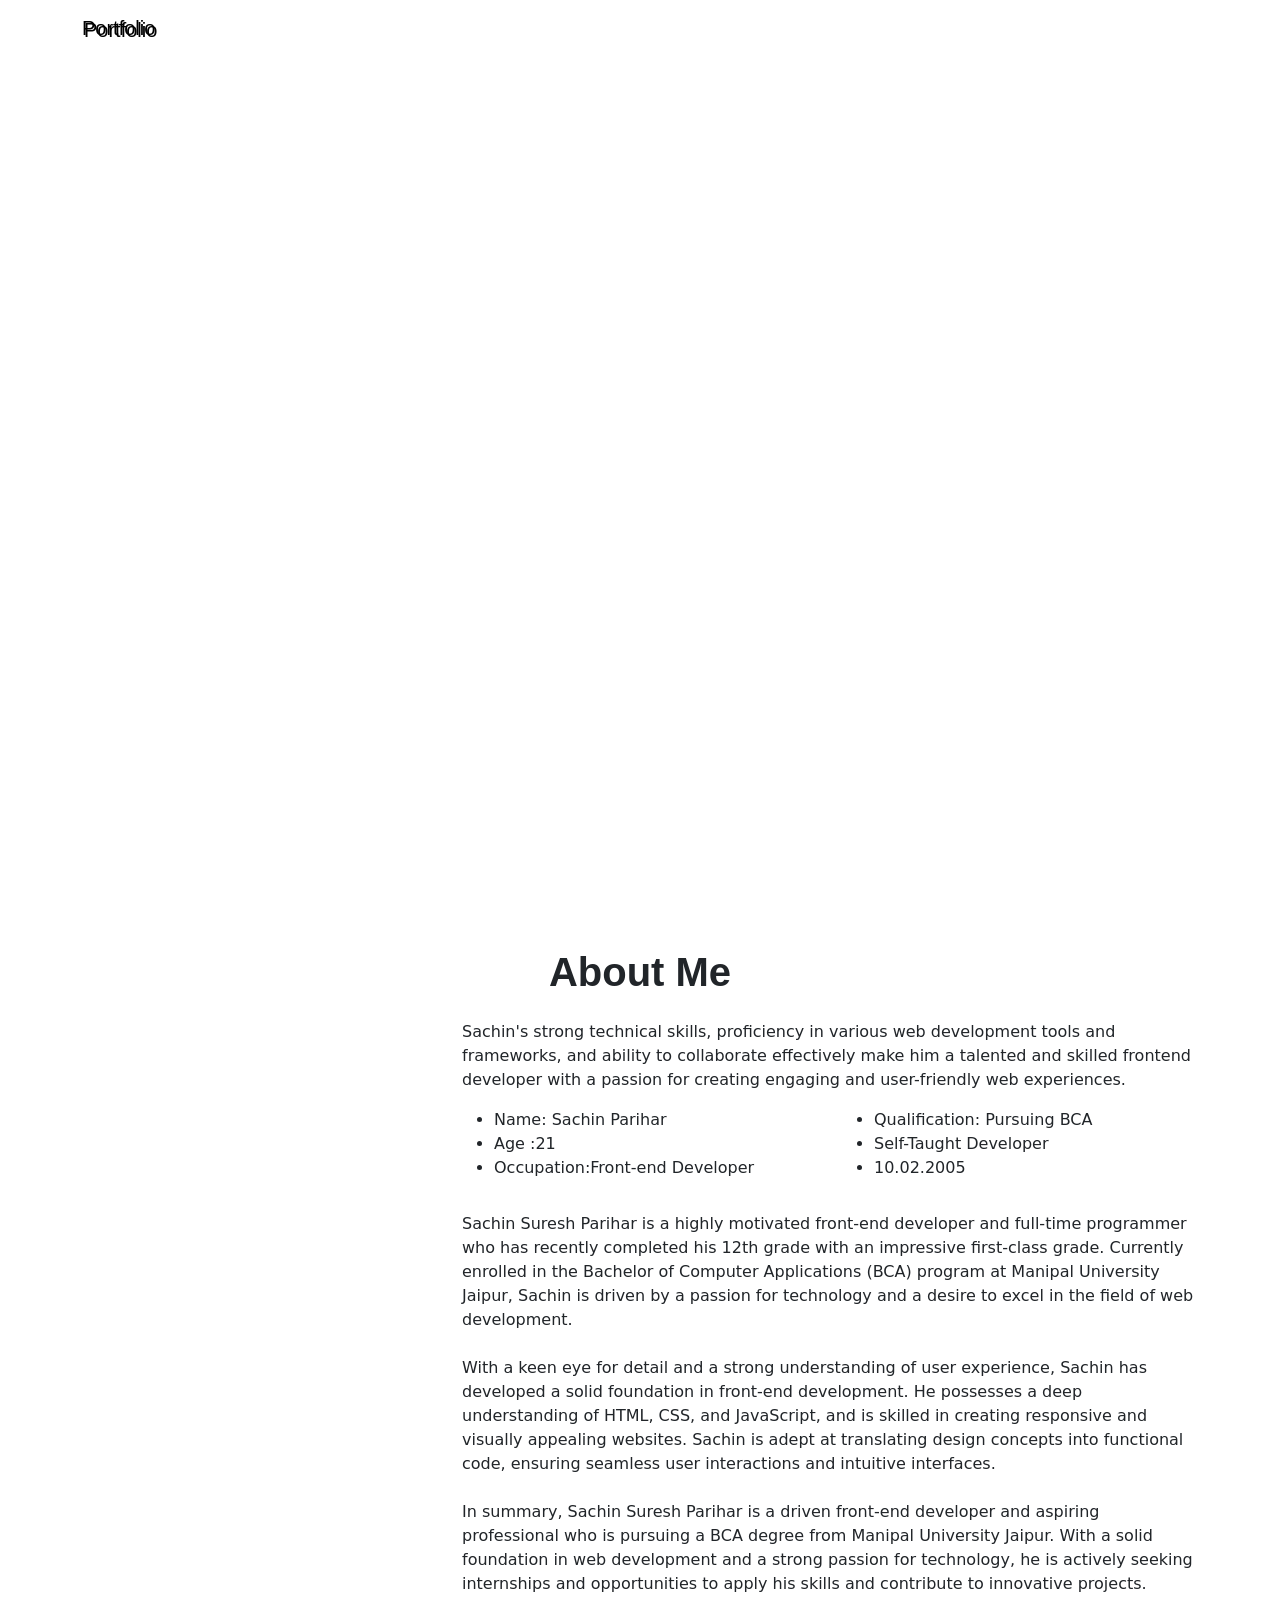
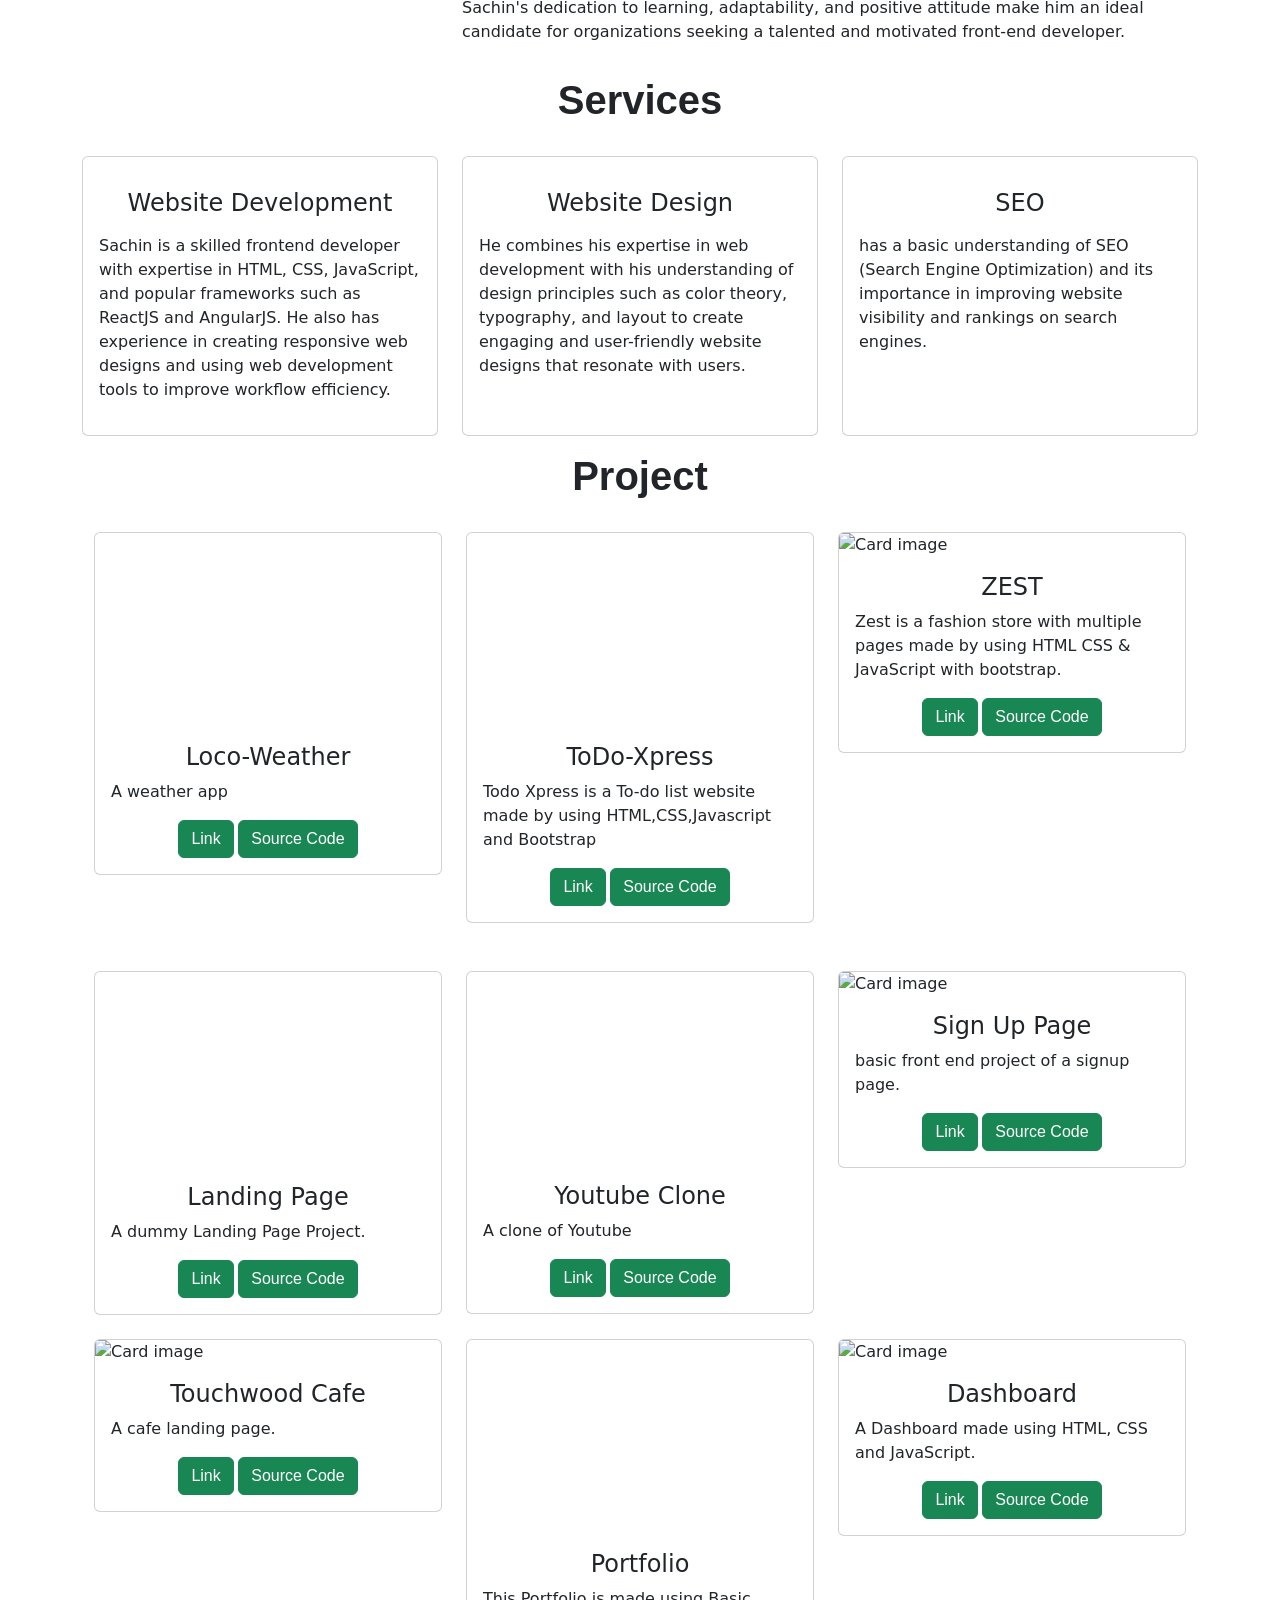
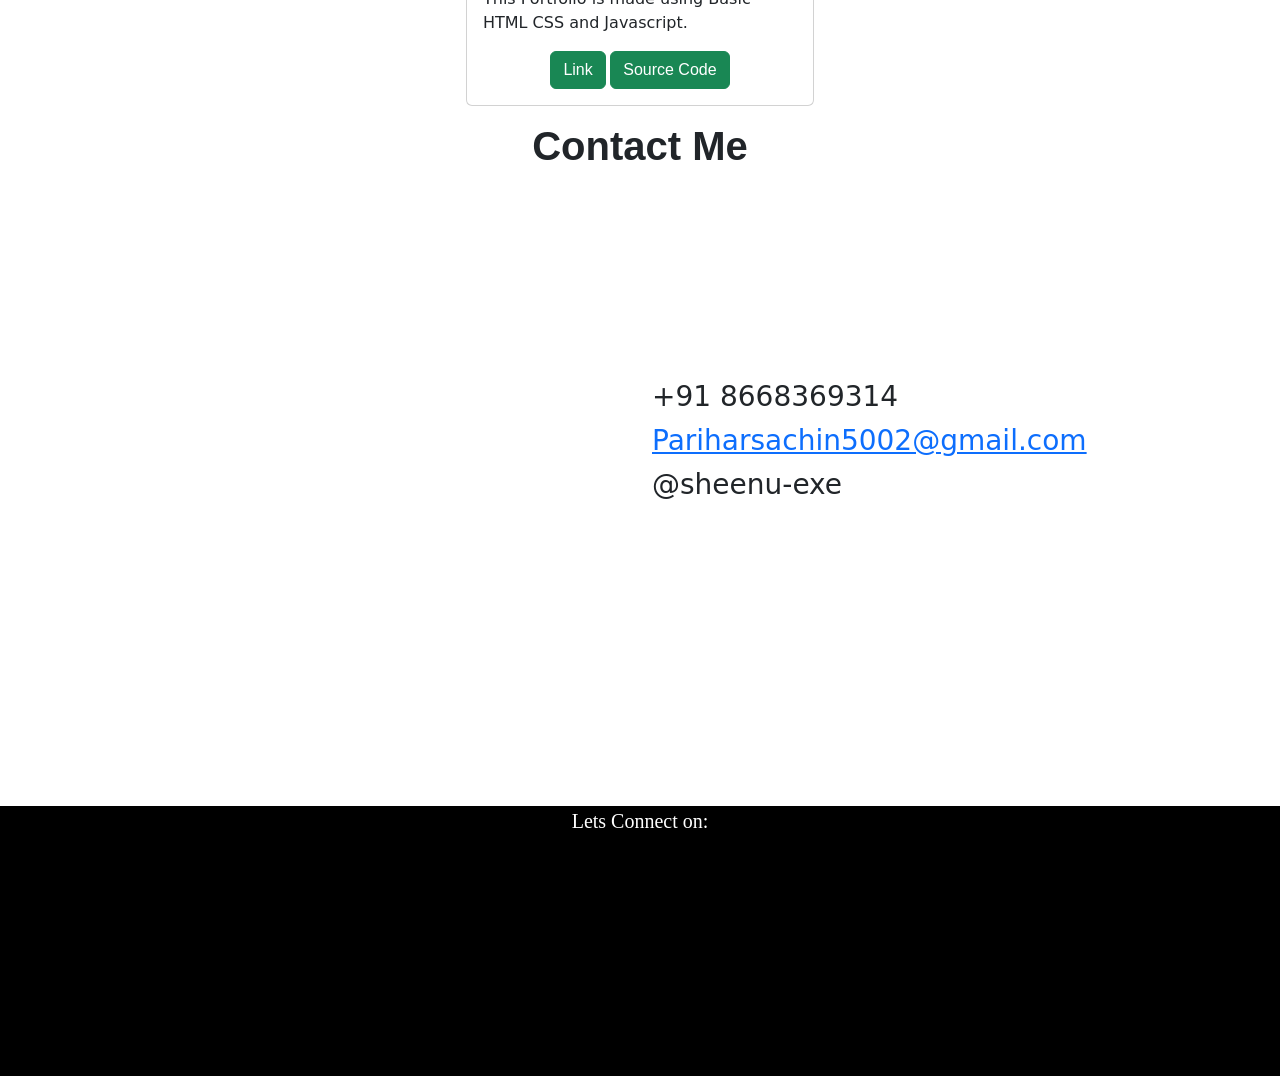
==== commit bea53f2b: "Update index.html Signed-off-by: Sachin Parihar <130788900+Sheenu-exe@users.noreply.github.com>" ====
--- a/index.html
+++ b/index.html
@@ -80,7 +80,7 @@
                         <div class="col-md-6">
                             <ul>
                                 <li>Name: Sachin Parihar</li>
-                                <li id="age"></li>
+                                <li id="Age"></li>
                                 <li>Occupation:Front-end Developer</li>
 
                             </ul>
